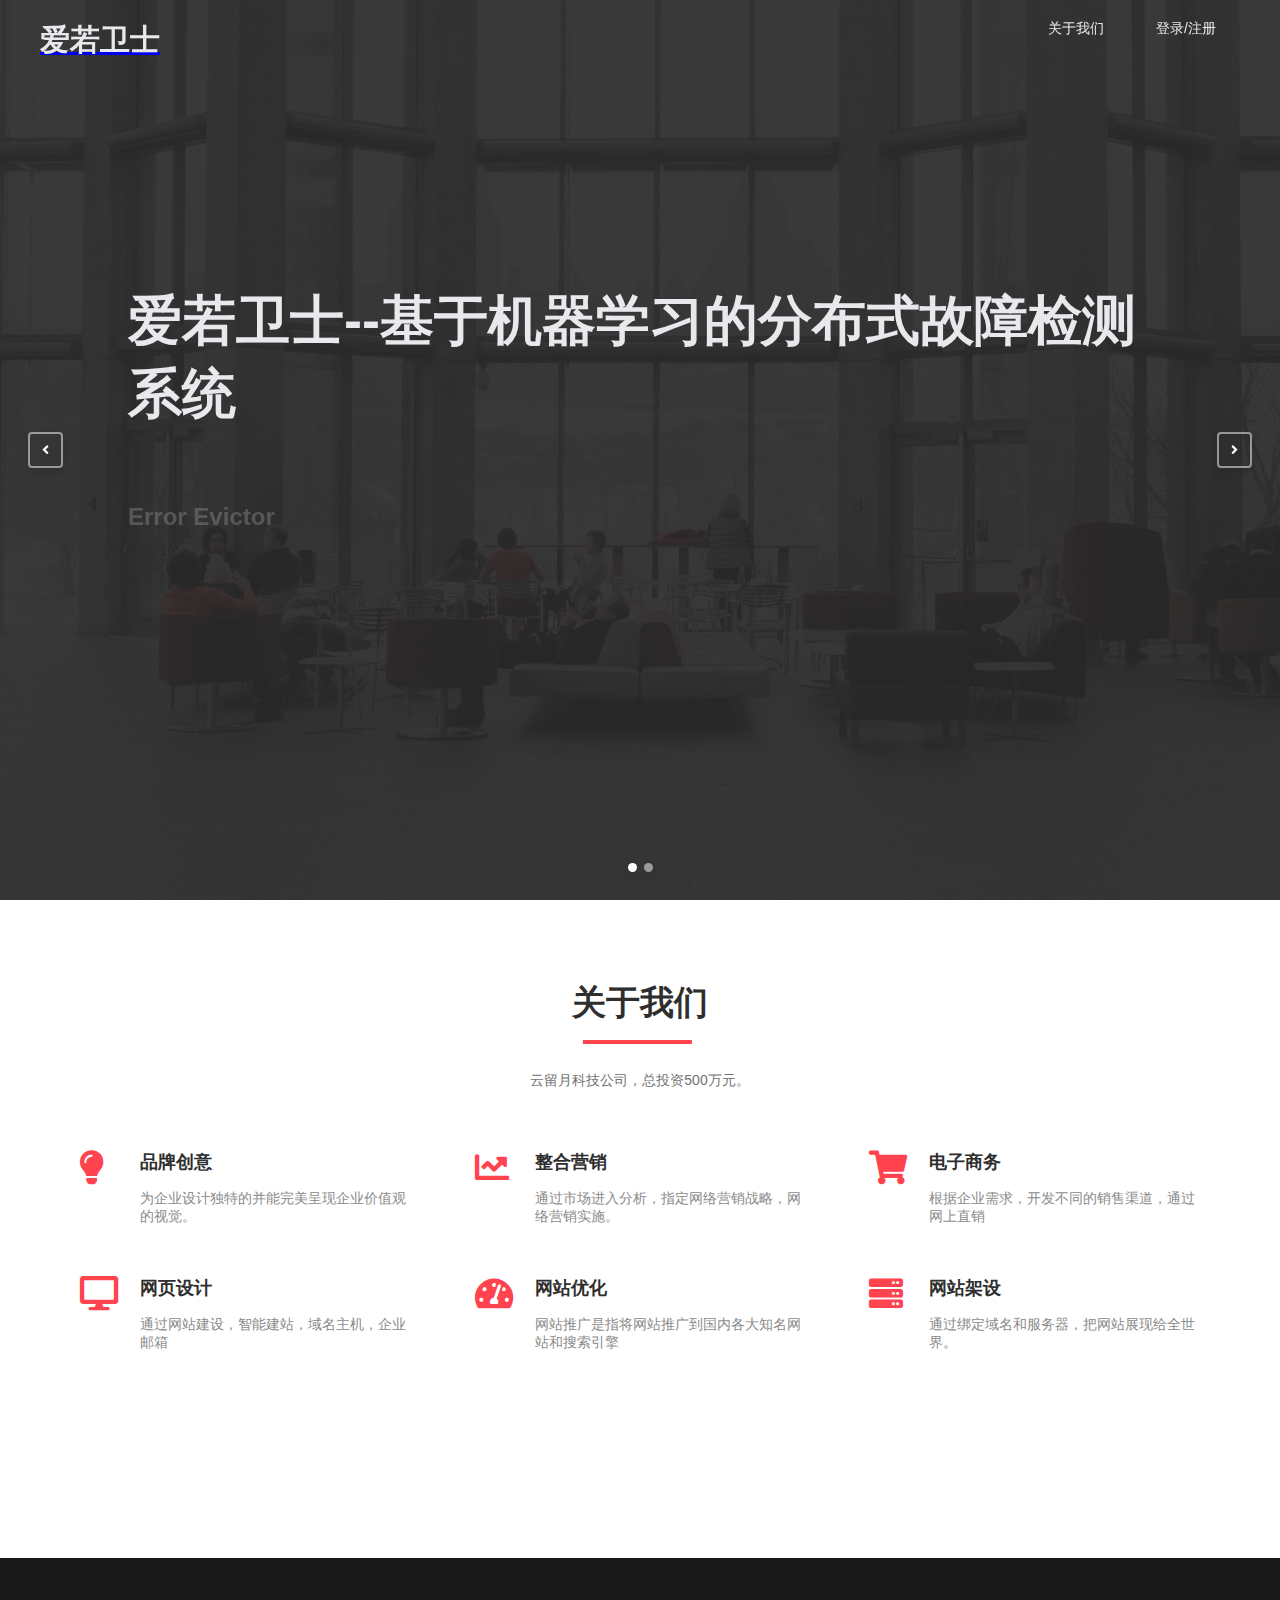
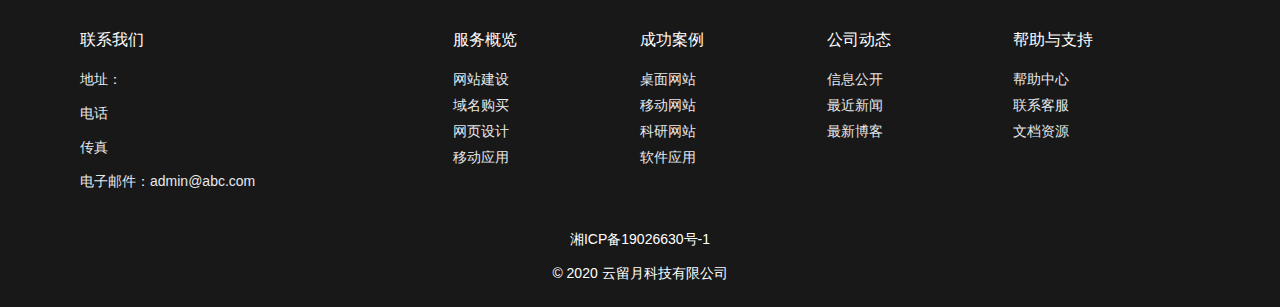
==== index.html @ d8749141 "demo1.0" ====
<!DOCTYPE html>
<html lang="en">
  <head>
    <meta charset="UTF-8" />
    <meta name="viewport" content="width=device-width, initial-scale=1.0" />
    <script src="./static/libs/scrollReveal/scrollreveal.min.js"></script>
    <!-- 引入font-awesome依赖 -->
    <link
      href="https://cdn.bootcss.com/font-awesome/5.13.0/css/all.css"
      rel="stylesheet"
    />
    <link rel="stylesheet" href="./static/libs/glide/glide.core.min.css" />
    <link rel="stylesheet" href="./static/libs/glide/glide.theme.min.css" />
    <link rel="stylesheet" href="./CSS/style.css" />

    <title>爱若卫士</title>
  </head>
  <body>
    <!-- 网页头部 -->
    <header>
      <a href="#home">
        <div class = "logo">
          爱若卫士
        </div>
      </a>
      <nav>
        <a href="#about-us">关于我们</a>
        <a href="login.html">登录/注册</a>
      </nav>
      <div class="burger">
        <div class="burger-line1"></div>
        <div class="burger-line2"></div>
        <div class="burger-line3"></div>
      </div>
    </header>
    <div id="home" class="glide">
      <div class="glide__track" data-glide-el="track">
        <div class="glide__slides">
          <!-- 轮播图一 -->
          <div class="glide__slide">
            <div class="slide-caption left">
              <h1>爱若卫士--基于机器学习的分布式故障检测系统</h1>
              <h3>Error Evictor</h3>
              <button class="explore-btn">开启试用</button>
            </div>
            <div class="backdrop"></div>
            <img src="./static/images/people-in-couch-1024248.jpg" />
          </div>
          <div class="glide__slide">
            <div class="slide-caption left">
              <h1>爱若卫士--基于机器学习的分布式故障检测系统</h1>
              <h3>Error Evictor</h3>
              <button class="explore-btn">开启试用</button>
            </div>
            <div class="backdrop"></div>
            <video
              src="./static/videos/working-man.mp4"
              muted
              autoplay
              loop
            ></video>
          </div>
        </div>
        <div class="glide__arrows" data-glide-el="controls">
          <button class="glide__arrow glide__arrow--left" data-glide-dir="<">
            <i class="fa fa-angle-left"></i>
          </button>
          <button class="glide__arrow glide__arrow--right" data-glide-dir=">">
            <i class="fa fa-angle-right"></i>
          </button>
          <div class="glide__bullets" data-glide-el="controls[nav]">
            <button class="glide__bullet" data-glide-dir="=0"></button>
            <button class="glide__bullet" data-glide-dir="=1"></button>
          </div>
        </div>
      </div>
    </div>
    <div class="content-wrapper">
      <section id="about-us" class="about-us">
        <h2 class="title1">关于我们</h2>
        <div class="intro">
          <p>
            云留月科技公司，总投资500万元。
          </p>
        </div>
        <div class="features">
          <div class="feature">
            <i class="fas fa-lightbulb"></i>
            <h4 class="feature-title">品牌创意</h4>
            <p class="feature-content">
              为企业设计独特的并能完美呈现企业价值观的视觉。
            </p>
          </div>
          <div class="feature">
            <i class="fas fa-chart-line"></i>
            <h4 class="feature-title">整合营销</h4>
            <p class="feature-content">
              通过市场进入分析，指定网络营销战略，网络营销实施。
            </p>
          </div>
          <div class="feature">
            <i class="fas fa-shopping-cart"></i>
            <h4 class="feature-title">电子商务</h4>
            <p class="feature-content">
              根据企业需求，开发不同的销售渠道，通过网上直销
            </p>
          </div>
          <div class="feature">
            <i class="fas fa-desktop"></i>
            <h4 class="feature-title">网页设计</h4>
            <p class="feature-content">
              通过网站建设，智能建站，域名主机，企业邮箱
            </p>
          </div>
          <div class="feature">
            <i class="fas fa-tachometer-alt"></i>
            <h4 class="feature-title">网站优化</h4>
            <p class="feature-content">
              网站推广是指将网站推广到国内各大知名网站和搜索引擎
            </p>
          </div>
          <div class="feature">
            <i class="fas fa-server"></i>
            <h4 class="feature-title">网站架设</h4>
            <p class="feature-content">
              通过绑定域名和服务器，把网站展现给全世界。
            </p>
          </div>
        </div>
      </section>
    </div>
    <footer>
      <div class="footer-menus">
        <div class="contact-us">
          <p class="menu-title">联系我们</p>
          <p>地址：</p>
          <p>电话</p>
          <p>传真</p>
          <p>电子邮件：admin@abc.com</p>
        </div>
        <div class="service-menu footer-menu">
          <p class="menu-title">服务概览</p>
          <ul class="menu-items">
            <li><a href="#">网站建设</a></li>
            <li><a href="#">域名购买</a></li>
            <li><a href="#">网页设计</a></li>
            <li><a href="#">移动应用</a></li>
          </ul>
        </div>
        <div class="service-menu footer-menu">
          <p class="menu-title">成功案例</p>
          <ul class="menu-items">
            <li><a href="#">桌面网站</a></li>
            <li><a href="#">移动网站</a></li>
            <li><a href="#">科研网站</a></li>
            <li><a href="#">软件应用</a></li>
          </ul>
        </div>
        <div class="service-menu footer-menu">
          <p class="menu-title">公司动态</p>
          <ul class="menu-items">
            <li><a href="#">信息公开</a></li>
            <li><a href="#">最近新闻</a></li>
            <li><a href="#">最新博客</a></li>
          </ul>
        </div>
        <div class="service-menu footer-menu">
          <p class="menu-title">帮助与支持</p>
          <ul class="menu-items">
            <li><a href="#">帮助中心</a></li>
            <li><a href="#">联系客服</a></li>
            <li><a href="#">文档资源</a></li>
          </ul>
        </div>
        <p class="icp-info">湘ICP备19026630号-1</p>
        <p class="rights">&copy; 2020 云留月科技有限公司</p>
        <div class="scroll-to-top">
          <a href="#"><i class="fas fa-chevron-up"></i></a>
        </div>
      </div>
    </footer>
    <!-- 引入JS文件 --> 
    <script src="./static/libs/anime/anime.min.js"></script>
    <script src="./static/libs/glide/glide.min.js"></script>
    <script src="./static/libs/isotope/isotope.pkgd.min.js"></script>
    <script src="./static/libs/smooth-scroll/smooth-scroll.polyfills.min.js"></script>
    <script src="./js/index.js"></script>
  </body>
</html>
---- CSS/style.css ----
/* 初始化所有样式 */
* {
  margin: 0;
  padding: 0;
  box-sizing: border-box;
  font-family: Helvetica, "PingFang SC", "Microsoft Yahei", sans-serif;
  font-size: 14px;
}

img {
  width: 100%;
}

:root {
  --primary-color: #ff434f;
  --secondary-color: #e3e3e3;
  --text-color-lightest: #e7e9ec;
  --text-color-darker: #2e2e2e;
  --text-color-dark: #494949;
  --text-color-gray: #8b8b8b;
  --text-color-dark-gray: #727272;
  --text-color-light-gray: #c6c6c6;
  --backdrop-color: rgba(42, 42, 42, 0.7);
}

/* 栅格布局 */
header {
  width: 100vw;
  height: 80px;
  display: grid;
  padding: 0 40px;

  grid-template-columns: 1fr 2fr;
  align-content: center;
  position: relative;
  z-index: 200;
}

.logo {
  font-size: 30px;
  font-weight: 600;
  color: var(--text-color-lightest);
}

header nav {
  justify-self: end;
}

header nav i {
  color: var(--text-color-lightest);
}

header nav a {
  color: var(--text-color-lightest);
  text-decoration: none;
  margin: 0 24px;
}

header.burger {
  display: none;
}

header.sticky {
  position: fixed;
  background-color: white;
  box-shadow: 0 0 18px rgba(0, 0, 0, 0.2);
  animation: dropDown 0.5s ease-in-out forwards;
}

header.sticky .logo,
header.sticky nav a,
header.sticky nav i {
  color: var(--text-color-darker);
}

@keyframes dropDown {
  from {
    transform: translateY(-100px);
  }
  to {
    transform: translateY(0);
  }
}

/* 轮播图 */
.glide {
  position: relative;
  top: -80px;
  z-index: 50;
}

.glide__slide img,
.glide__slide video {
  width: 100vw;
  height: 100vh;
  /* 自动等比例缩放 */
  object-fit: cover;
}

.slide-caption {
  position: absolute;
  z-index: 70;
  color: var(--text-color-lightest);
  text-align: center;
  max-width: 60vw;
}

.glide__slide {
  display: flex;
  align-items: center;
  justify-content: center;
}

.slide-caption h1 {
  font-size: 54px;
  font-weight: 600;
}

.slide-caption h3 {
  font-size: 24px;
  margin: 48px 0px;
}

.slide-caption.left {
  max-width: 80vw;
  text-align: left;
}

.slide-caption > * {
  opacity: 0;
}

.backdrop {
  background: var(--backdrop-color);
  z-index: 60;
  position: absolute;
  width: 100%;
  height: 100%;
  left: 0;
  top: 0;
  opacity: 0.5;
}

.explore-btn {
  padding: 14px 32px;
  background-color: var(--primary-color);
  border: 0;
  border-radius: 4px;
  color: var(--text-color-lightest);
  font-size: 18px;
  cursor: pointer;
  outline: none;
}

/* 内容区域 */
/* 通用样式 */
.content-wrapper {
  /* 一维排版 */
  display: flex;
  align-items: center;
  justify-content: center;
  flex-direction: column;
}

section {
  /* 二维 */
  display: grid;
  /* 每个列的对齐方式 */
  justify-items: center;
  max-width: 1280px;
  padding: 0 80px;
}

.section-bg {
  position: relative;
}

.section-bg::before {
  content: "";
  display: block;
  position: absolute;
  background-color: #f9fbfb;
  width: 100vw;
  height: 100%;
  z-index: -1;
}

.title1 {
  font-size: 34px;
  color: var(--text-color-darker);
}

.title1::after {
  content: "";
  display: block;
  width: 80%;
  height: 4px;
  background-color: var(--primary-color);
  margin-top: 14px;
  transform: translateX(10%);
}

.intro {
  margin: 28px 0 60px 0;
  /* text-indent: 2em; */
  font-size: 18px;
  color: var(--text-color-dark-gray);
}

/* 关于我们 */
.about-us {
  padding-bottom: 32px;
}

.features {
  display: grid;
  /* 重复几次，重复的值  1fr：容器宽度的1/3*/
  grid-template-columns: repeat(3, 1fr);
  grid-template-rows: 126px 126px;
  column-gap: 5vw;
}

.feature {
  display: grid;
  grid-template-areas:
    "icon title"
    "icon content";
  grid-template-columns: 60px 1fr;
  grid-template-rows: 1fr 3fr;
}

.feature i.fas {
  grid-area: icon;
  font-size: 34px;
  color: var(--primary-color);
}

.feature-title {
  grid-area: title;
  font-size: 18px;
  color: var(--text-color-darker);
}

.feature-content {
  grid-area: content;
  color: var(--text-color-gray);
  margin-top: 8px;
}

/* 成功案例 */
.showcases {
  max-width: unset;
  padding: 0px;
  padding-top: 72px;
}

.filter-btns {
  margin-top: 54px;
  margin-bottom: 38px;
}

.filter-btn {
  margin: 0 7px;
  background-color: var(--secondary-color);
  border: 0;
  color: var(--text-color-dark-gray);
  padding: 8px 18px;
  border-radius: 4px;
  cursor: pointer;
  transition: 0.4s;
}

.filter-btn:focus,
.filter-btn:active {
  outline: none;
}

.filter-btn.active,
.filter-btn:hover {
  background-color: var(--primary-color);
  color: white;
}

.showcases .cases {
  width: 100vw;
}

.showcases .case-item {
  width: 25vw;
  height: 20vw;
  overflow: hidden;
}

.case-item img {
  height: 100%;
  object-fit: cover;
}

/* 服务流程 */
.service {
  padding-top: 131px;
}

.services {
  display: grid;
  grid-template-columns: repeat(3, 1fr);
  grid-template-rows: 1fr 1fr;
  column-gap: 38px;
  row-gap: 34px;
}

.service-item {
  display: grid;
  grid-template-areas:
    "icon title"
    "icon content";
  grid-template-columns: 70px 1fr;
  grid-template-rows: 1fr 3fr;
  padding: 24px;
  box-shadow: 0px 0px 18px rgba(0, 0, 0, 0.06);
}

.service-item i.fas {
  grid-area: icon;
  font-size: 42px;
  color: var(--primary-color);
  padding-top: 6px;
}

.service-item .service-title {
  grid-area: title;
  color: var(--text-color-darker);
  font-size: 24px;
}

.service-item .service-content {
  grid-area: content;
  color: var(--text-color-gray);
  line-height: 30px;
  font-size: 16px;
  margin-top: 8px;
}

/* 团队介绍 */
.team-intro {
  margin-top: 48px;
  padding-top: 62px;
  padding-bottom: 52px;
}

.team-members {
  display: grid;
  grid-template-columns: repeat(4, 1fr);
  column-gap: 24px;
  margin-top: 86px;
}

.team-member {
  background-color: white;
  box-shadow: 0px 0px 24px rgba(0, 0, 0, 0.2);
  text-align: center;
  padding-bottom: 28px;
  transition: 0.4s;
  display: grid;
  justify-items: center;
}

.profile-image {
  overflow: hidden;
}

.profile-image img {
  width: 100%;
  height: 264px;
  object-fit: cover;
  object-position: top center;
}

.team-member .name {
  margin-top: 18px;
  font-size: 18px;
  font-weight: 500;
  color: var(--text-color-dark);
}

.team-member .position {
  color: var(--text-color-dark-gray);
  margin-top: 20px;
  margin-bottom: 18px;
}

.social-links {
  width: 100%;
  max-width: 200px;
  display: flex;
  justify-content: space-between;
  padding: 0 42px;
}

.social-links li {
  list-style: none;
}

.social-links li a {
  color: var(--text-color-dark);
  text-decoration: none;
}

.team-member:hover {
  transform: translateY(-20px) scale(1.05);
  box-shadow: 0px 0px 36px rgba(0, 0, 0, 0.1);
}

/* 数据部分 */
.data-section {
  max-width: unset;
  width: 100vw;
  height: 255px;
  background-image: url(./images/adult-business-computer-contemporary-380769.jpg);
  background-size: cover;
  background-position: center;
  display: grid;
  grid-template-columns: repeat(4, minmax(auto, 220px));
  justify-content: center;
  align-items: center;
  /* 子元素绝对定位时需要有相对的父级元素 */
  position: relative;
  z-index: 20;
}

.data-section::before {
  content: "";
  display: block;
  position: absolute;
  background-color: var(--backdrop-color);
  width: 100%;
  height: 100%;
  z-index: 1;
}

.data-piece {
  width: 250px;
  display: grid;
  grid-template-rows: repeat(3, 1fr);
  justify-items: center;
  color: white;
  position: relative;
  z-index: 40;
}

.data-piece i.fas {
  font-size: 44px;
}

.data-piece .num {
  margin-top: 7px;
  font-size: 41px;
  font-weight: 600;
}

.data-piece .data-desc {
  font-size: 18px;
  font-weight: 500;
}

/* 公司动态 */
.company-activities {
  margin-top: 80px;
}

.activities {
  display: grid;
  grid-template-columns: repeat(3, 1fr);
  column-gap: 24px;
}

.activity {
  box-shadow: 0px 0px 24px rgba(0, 0, 0, 0.1);
  padding: 24px;
  transition: 0.4s;
}

.act-image-wrapper {
  height: 255px;
  overflow: hidden;
  margin: -24px;
  margin-bottom: 0;
}

.act-image-wrapper img {
  min-height: 300px;
  object-fit: cover;
}

.activity .meta {
  margin-top: 20px;
  margin-bottom: 12px;
  color: var(--text-color-light-gray);
  font-size: 12px;
  display: flex;
}

.activity .meta > p:last-child {
  margin-left: 36px;
}

.act-title {
  color: var(--text-color-dark);
  font-size: 18px;
  margin-bottom: 16px;
}

.activity article {
  color: var(--text-color-gray);
  letter-spacing: 0.54px;
  line-height: 24px;
}

.read-more-btn {
  border: 0;
  color: white;
  background-color: var(--primary-color);
  padding: 6px 14px;
  margin-top: 24px;
  border-radius: 4px;
}

.activity:hover {
  transform: translateY(-20px) scale(1.05);
  box-shadow: 0px 0px 36px rgba(0, 0, 0, 0.1);
}

/* 底部信息 */
footer {
  margin-top: 124px;
  background-color: #181818;
  display: grid;
  justify-items: center;
  padding-top: 72px;
  padding-bottom: 24px;
}

.footer-menus {
  width: 100%;
  max-width: 1280px;
  display: grid;
  grid-template-columns: 2fr repeat(4, 1fr);
  padding: 0 80px;
  position: relative;
}

.menu-title {
  font-size: 16px;
  color: white;
  font-weight: 500;
  margin-bottom: 20px;
}

.contact-us {
  justify-self: start;
  color: var(--text-color-lightest);
}

.contact-us p:not(:first-child) {
  padding-bottom: 16px;
}

.menu-items li {
  list-style: none;
  padding-bottom: 8px;
}

.menu-items li a {
  text-decoration: none;
  font-weight: 300;
  color: var(--text-color-lightest);
}

.icp-info {
  margin-top: 24px;
  margin-bottom: 16px;
}

.icp-info,
.rights {
  grid-column: 1 / -1;
  justify-self: center;
  color: white;
}

.scroll-to-top {
  display: none;
  position: relative;
  z-index: 300;
}
.scroll-to-top a {
  width: 32px;
  height: 32px;
  border-radius: 4px;
  display: flex;
  align-items: center;
  justify-content: center;
  background-color: var(--primary-color);
  color: white;
  text-decoration: none;
  position: fixed;
  bottom: 60px;
  right: 30px;
}

@media (max-width: 1100px) {
  header nav {
    display: none;
  }

  header .burger {
    display: block;
    position: relative;
    width: 20px;
    height: 6px;
    justify-self: end;
    cursor: pointer;
  }

  .burger-line1,
  .burger-line2,
  .burger-line3 {
    width: 20px;
    height: 2px;
    background-color: var(--text-color-lightest);
  }

  .burger-line1 {
    position: absolute;
    top: -6px;
  }

  .burger-line3 {
    position: absolute;
    top: 6px;
  }

  header.open nav {
    display: grid;
    position: absolute;
    left: 0;
    top: 0;
    width: 100vw;
    height: 100vh;
    background-color: white;
    grid-auto-rows: max-content;
    justify-items: end;

    padding: 0 40px;
    opacity: 0;
    animation: slideDown 0.6s ease-out forwards;
  }

  header.open nav > * {
    font-size: 18px;
    margin: 4px 0;
    opacity: 0;
    color: var(--text-color-darker);
    animation: showMenu 0.5s linear forwards 0.4s;
  }

  header.opem nav > i.fas {
    margin-top: 10px;
  }

  header.open .burger-line1,
  header.open .burger-line2,
  header.open .burger-line3,
  header.sticky .burger-line1,
  header.sticky .burger-line2,
  header.sticky .burger-line3 {
    background-color: var(--text-color-darker);
    transform: 0.4s ease;
  }

  header.open .burger-line1 {
    transform: rotate(45deg) translate(3px, 5px);
  }

  header.open .burger-line2 {
    transform: translateX(5px);
    opacity: 0;
  }

  header.open .burger-line3 {
    transform: rotate(-45deg) translate(3px, -5px);
  }

  header.open .logo {
    z-index: 40;
    color: var(--text-color-darker);
  }

  @keyframes slideDown {
    from {
      height: 0;
      opacity: 0;
    }
    to {
      height: 100vh;
      padding-top: 80px;
      opacity: 1;
    }
  }

  @keyframes showMenu {
    from {
      opacity: 0;
      transform: translateY(-1vh);
    }
    to {
      opacity: 1;
      transform: translateY(0);
    }
  }

  .service-item .service-title {
    font-size: 20px;
  }

  .service-item .service-content{
    font-size: 14px;
    line-height: 24px;
  }

  .team-members {
    grid-template-columns: repeat(2, 1fr);
    row-gap: 36px;
    column-gap: 6vw;
  }

  .activities{
    grid-template-columns: repeat(2, 1fr);
    row-gap: 36px;
  }

}

@media(max-width: 992px){
  .slide-caption h1 {
    font-size: 48px;
  }

  .slide-caption h3 {
    font-size: 18px;
  }

  .features, .services{
    grid-template-columns: repeat(2,1fr);
    grid-template-rows: unset;
  }

  .data-section {
    grid-template-columns: repeat(2,minmax(200px,auto));
    padding: 24px 0;
    height: auto;
    row-gap: 24px;
    background-size: 200%;
  }

  .showcases .case-item{
    width: calc(100vw/3);
  }
}

@media(max-width: 768px){
  section, .footer-menus{
    padding: 0 40px;
  }

  .footer-menus {
    grid-template-columns: 2fr repeat(2, 1fr);
    row-gap: 24px;

  }

  .contact-us {
    grid-row: 1 / 3;
  }

  .footer-menus {
    text-align: right;
  }

  .activities {
    grid-template-columns: 1fr;

    row-gap: 36px;
  }

  .data-section{
    grid-template-columns: 1fr;
    background-size: 300%;
  }

  .team-members {
    grid-template-columns: minmax(200, 400);
  }

  .features, .services{
    grid-template-columns: 1fr;
  }

  .showcases .case-item {
    width: calc(100vw /2);
    height: 30vw;
  }
}

@media(max-width: 576px){
  .slide-caption h1 {
    font-size: 28px;
  }

  .slide-caption h3 {
    font-size: 14px;
  }

  .explore-btn{
    font-size: 14px;
    padding: 8px 18px;
  }

  .showcases .case-item{
    width: 100vw;
    height: 60vw;
  }

  .footer-menus {
    grid-template-columns: 1fr;
  }

  .footer-menus{
    justify-self: start;
    text-align: left;
  }
}
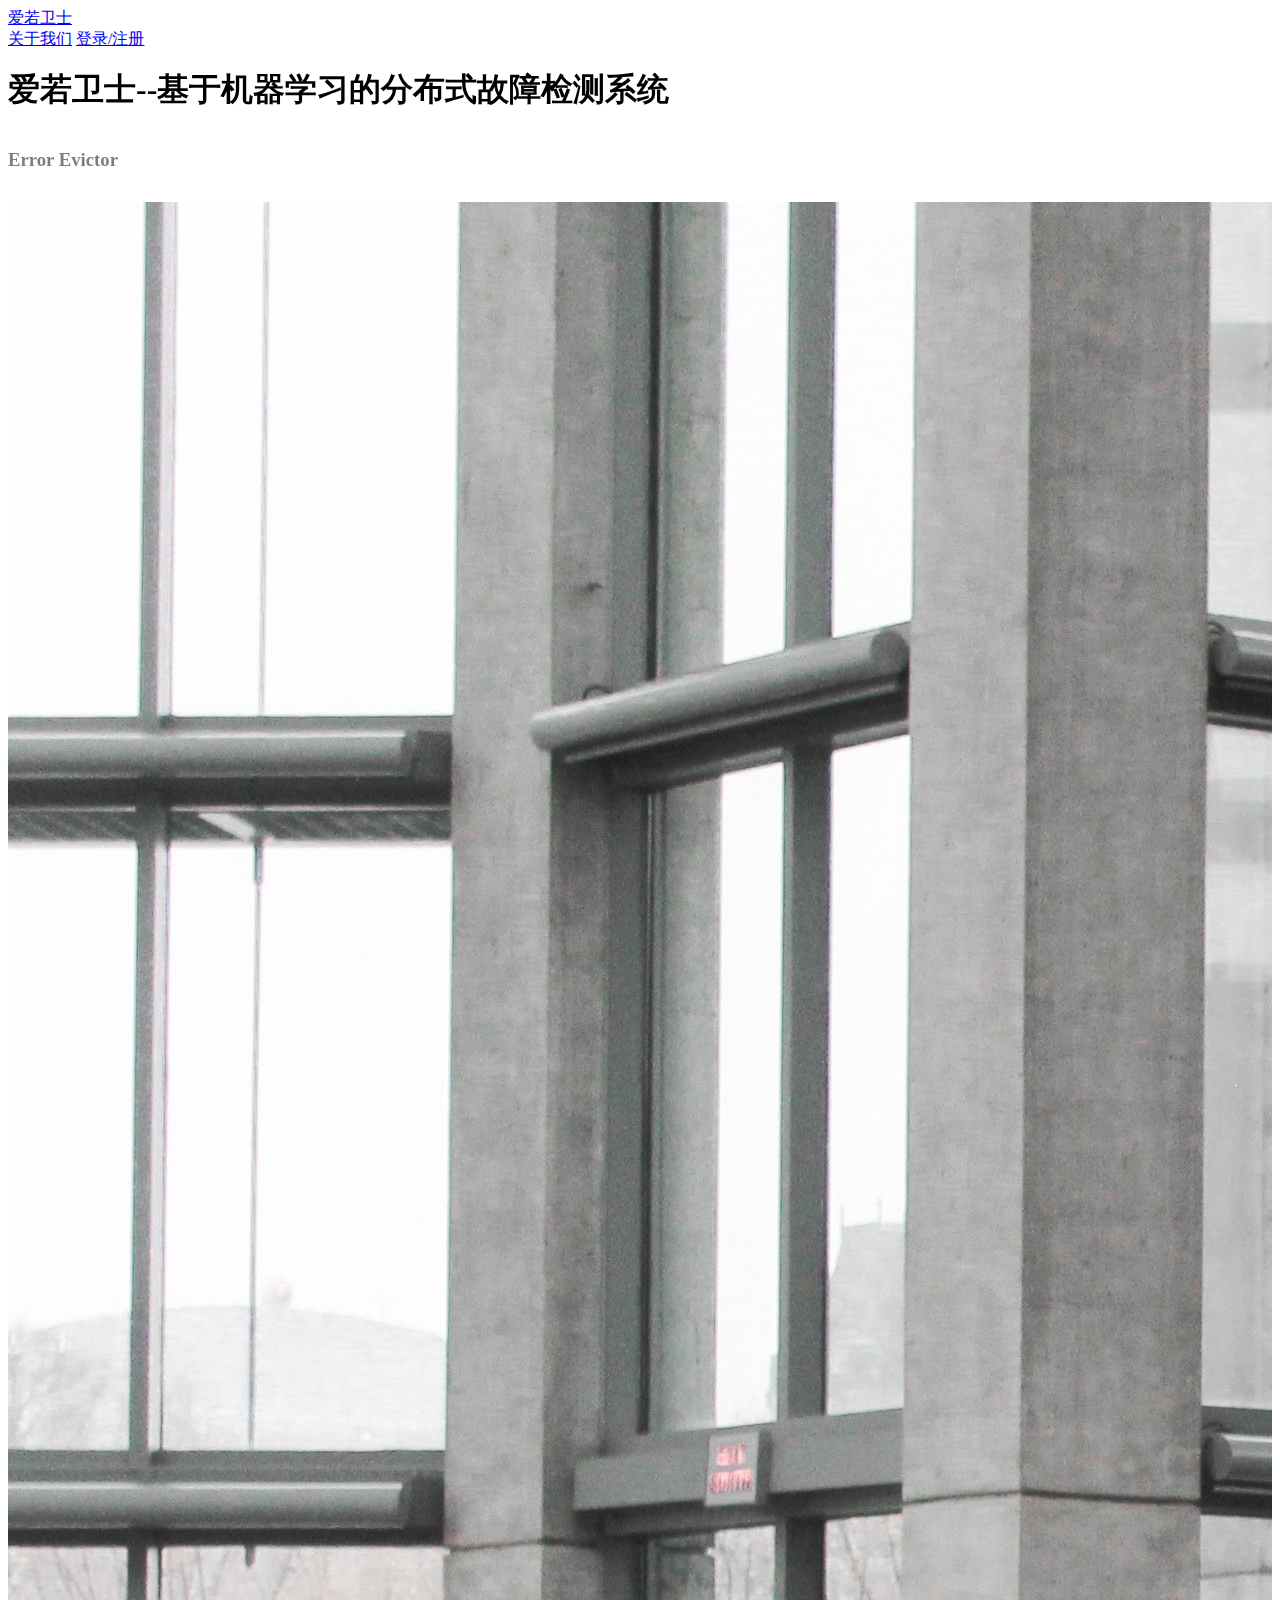
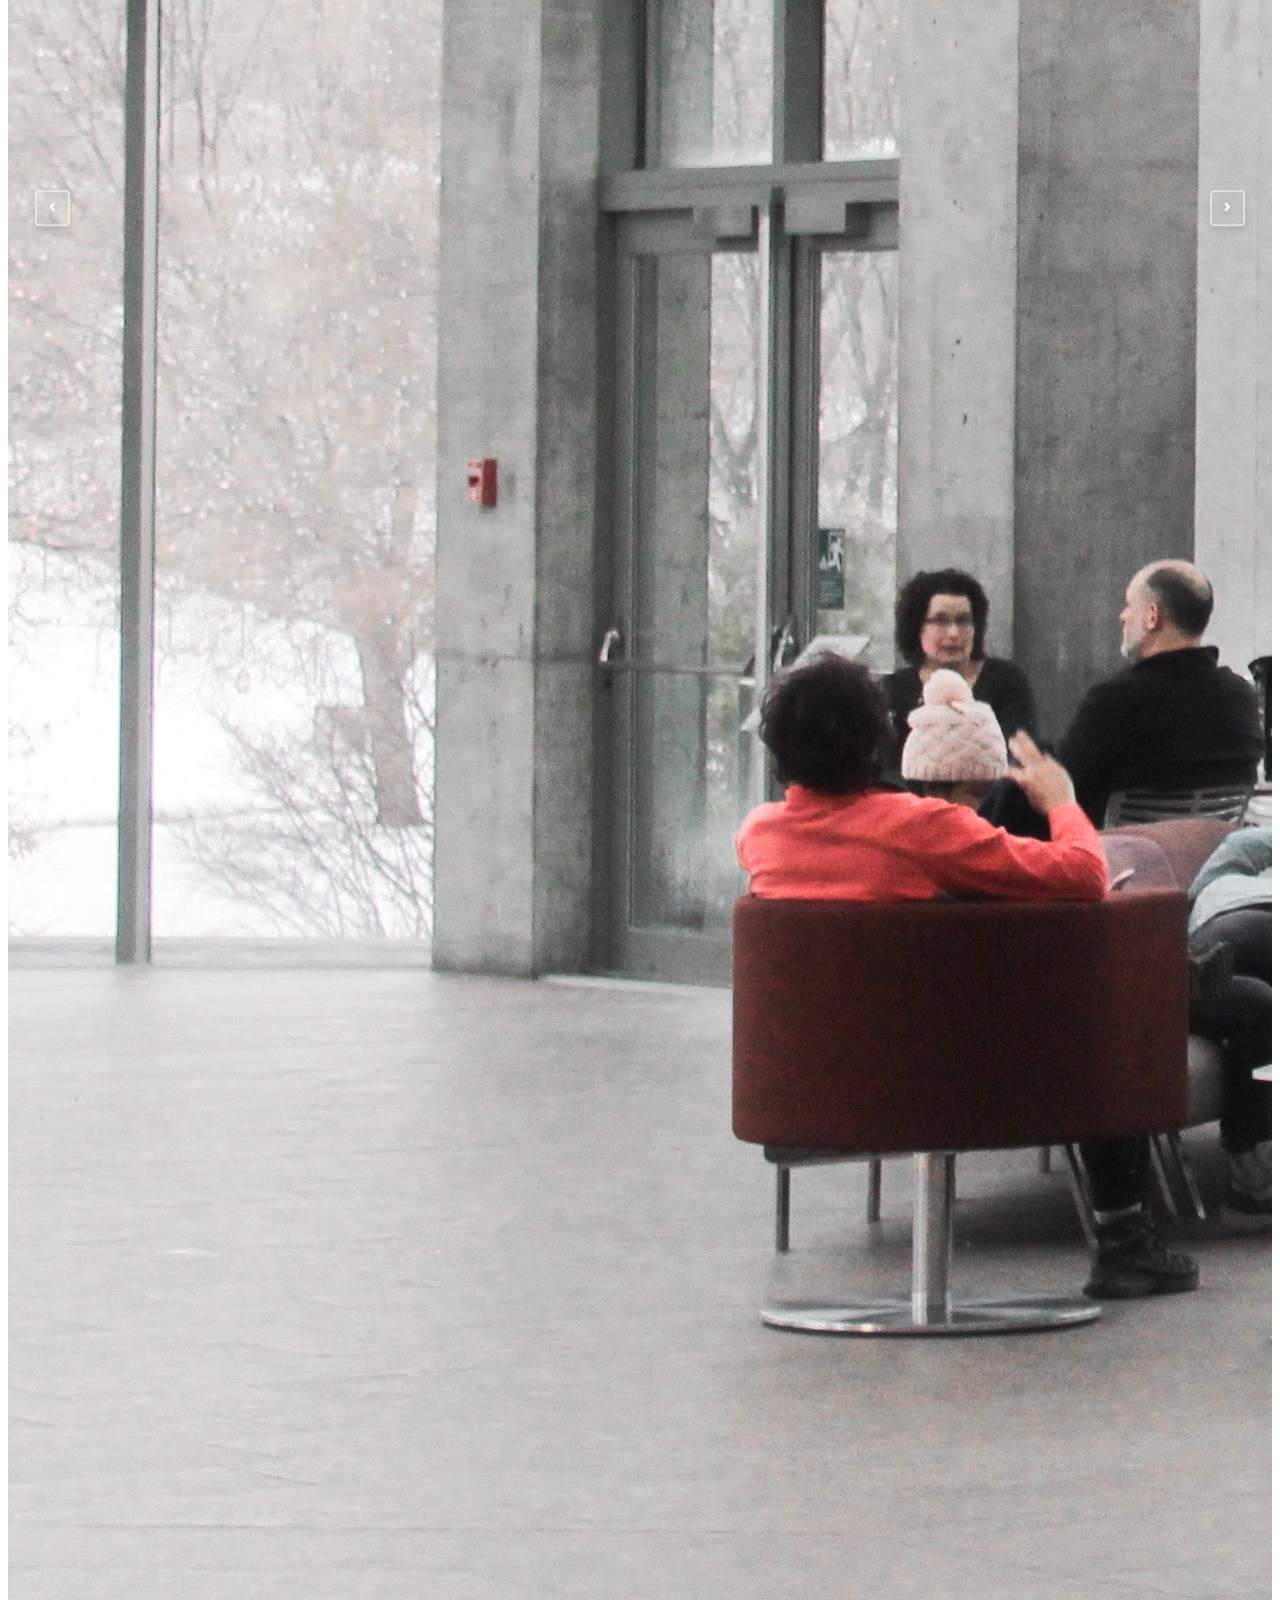
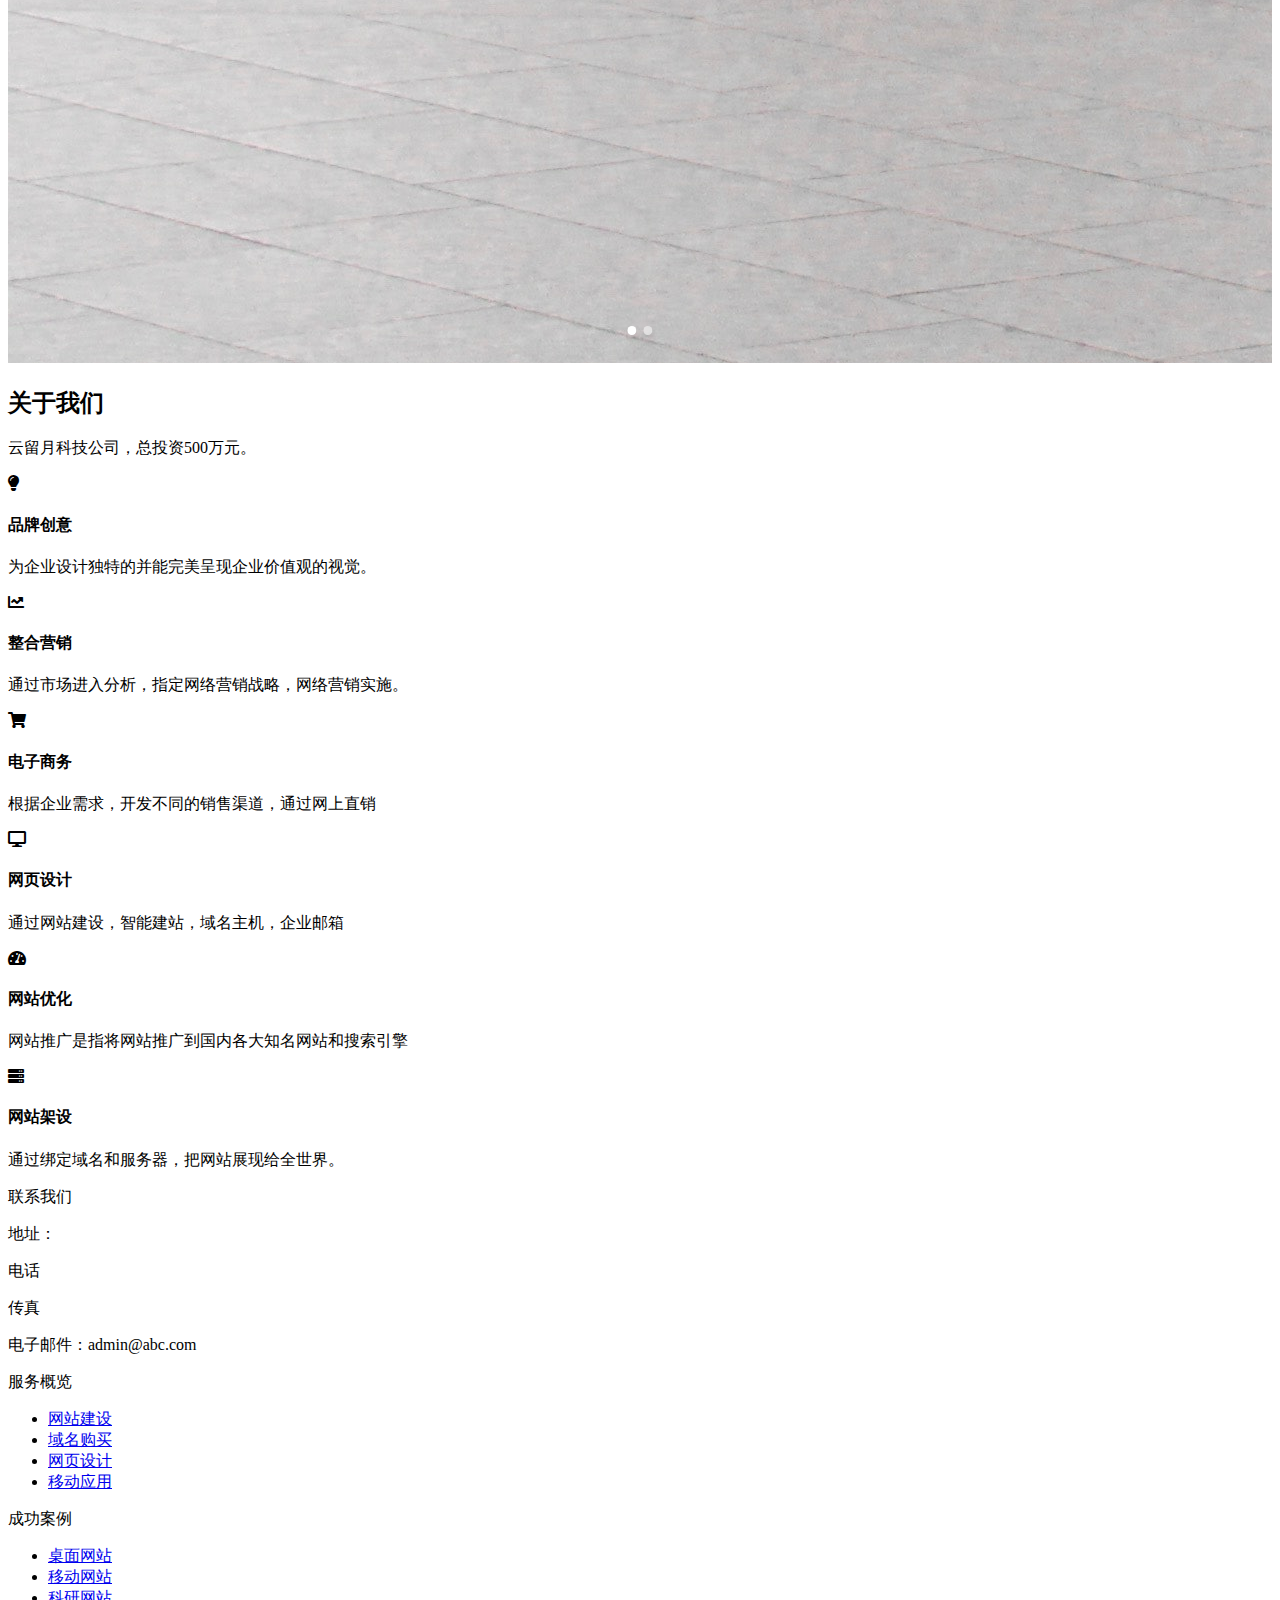
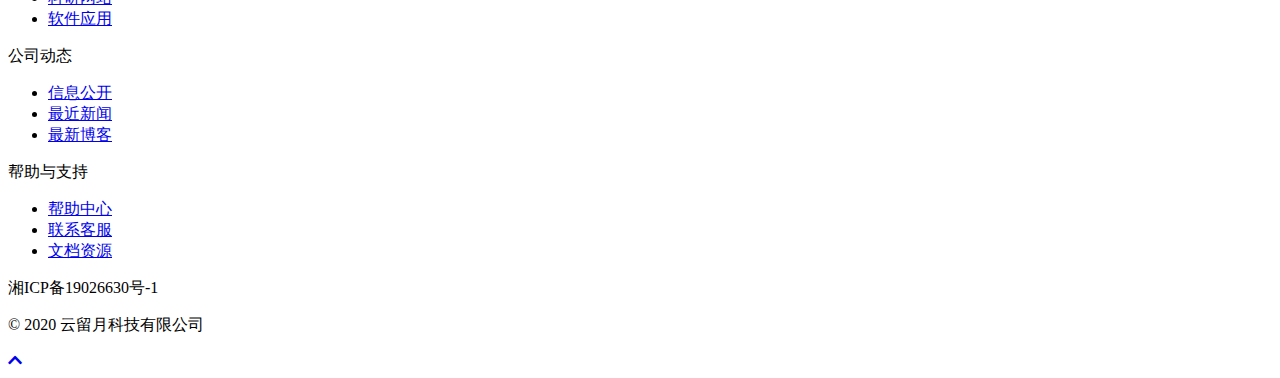
==== commit 7991f5e6: "更新颜色" ====
--- a/index.html
+++ b/index.html
@@ -1,189 +1,192 @@
 <!DOCTYPE html>
 <html lang="en">
-  <head>
-    <meta charset="UTF-8" />
-    <meta name="viewport" content="width=device-width, initial-scale=1.0" />
-    <script src="./static/libs/scrollReveal/scrollreveal.min.js"></script>
-    <!-- 引入font-awesome依赖 -->
-    <link
-      href="https://cdn.bootcss.com/font-awesome/5.13.0/css/all.css"
-      rel="stylesheet"
-    />
-    <link rel="stylesheet" href="./static/libs/glide/glide.core.min.css" />
-    <link rel="stylesheet" href="./static/libs/glide/glide.theme.min.css" />
-    <link rel="stylesheet" href="./CSS/style.css" />
 
-    <title>爱若卫士</title>
-  </head>
-  <body>
-    <!-- 网页头部 -->
-    <header>
-      <a href="#home">
-        <div class = "logo">
-          爱若卫士
+<head>
+  <meta charset="UTF-8" />
+  <meta name="viewport" content="width=device-width, initial-scale=1.0" />
+  <script src="./static/libs/scrollReveal/scrollreveal.min.js"></script>
+  <!-- 引入font-awesome依赖 -->
+  <link href="https://cdn.bootcss.com/font-awesome/5.13.0/css/all.css" rel="stylesheet" />
+  <link rel="stylesheet" href="./static/libs/glide/glide.core.min.css" />
+  <link rel="stylesheet" href="./static/libs/glide/glide.theme.min.css" />
+  <link rel="stylesheet" href="./css/style.css" />
+
+  <title>爱若卫士</title>
+</head>
+
+<body>
+  <!-- 网页头部 -->
+  <header>
+    <a href="#home">
+      <div class="logo">
+        爱若卫士
+      </div>
+    </a>
+    <nav>
+      <a href="#about-us">关于我们</a>
+      <a href="login.html">登录/注册</a>
+    </nav>
+    <div class="burger">
+      <div class="burger-line1"></div>
+      <div class="burger-line2"></div>
+      <div class="burger-line3"></div>
+    </div>
+  </header>
+  <div id="home" class="glide">
+    <div class="glide__track" data-glide-el="track">
+      <div class="glide__slides">
+        <!-- 轮播图一 -->
+        <div class="glide__slide">
+          <div class="slide-caption left">
+            <h1>爱若卫士--基于机器学习的分布式故障检测系统</h1>
+            <h3>Error Evictor</h3>
+            <a href="function.html">
+              <button class="explore-btn">
+                开启试用
+              </button>
+            </a>
+          </div>
+          <div class="backdrop"></div>
+          <img src="./static/images/people-in-couch-1024248.jpg" />
         </div>
-      </a>
-      <nav>
-        <a href="#about-us">关于我们</a>
-        <a href="login.html">登录/注册</a>
-      </nav>
-      <div class="burger">
-        <div class="burger-line1"></div>
-        <div class="burger-line2"></div>
-        <div class="burger-line3"></div>
+        <div class="glide__slide">
+          <div class="slide-caption left">
+            <h1>爱若卫士--基于机器学习的分布式故障检测系统</h1>
+            <h3>Error Evictor</h3>
+            <a href="function.html">
+              <button class="explore-btn">
+                开启试用
+              </button>
+            </a>
+          </div>
+          <div class="backdrop"></div>
+          <video src="./static/videos/working-man.mp4" muted autoplay loop></video>
+        </div>
       </div>
-    </header>
-    <div id="home" class="glide">
-      <div class="glide__track" data-glide-el="track">
-        <div class="glide__slides">
-          <!-- 轮播图一 -->
-          <div class="glide__slide">
-            <div class="slide-caption left">
-              <h1>爱若卫士--基于机器学习的分布式故障检测系统</h1>
-              <h3>Error Evictor</h3>
-              <button class="explore-btn">开启试用</button>
-            </div>
-            <div class="backdrop"></div>
-            <img src="./static/images/people-in-couch-1024248.jpg" />
-          </div>
-          <div class="glide__slide">
-            <div class="slide-caption left">
-              <h1>爱若卫士--基于机器学习的分布式故障检测系统</h1>
-              <h3>Error Evictor</h3>
-              <button class="explore-btn">开启试用</button>
-            </div>
-            <div class="backdrop"></div>
-            <video
-              src="./static/videos/working-man.mp4"
-              muted
-              autoplay
-              loop
-            ></video>
-          </div>
-        </div>
-        <div class="glide__arrows" data-glide-el="controls">
-          <button class="glide__arrow glide__arrow--left" data-glide-dir="<">
-            <i class="fa fa-angle-left"></i>
-          </button>
-          <button class="glide__arrow glide__arrow--right" data-glide-dir=">">
-            <i class="fa fa-angle-right"></i>
-          </button>
-          <div class="glide__bullets" data-glide-el="controls[nav]">
-            <button class="glide__bullet" data-glide-dir="=0"></button>
-            <button class="glide__bullet" data-glide-dir="=1"></button>
-          </div>
+      <div class="glide__arrows" data-glide-el="controls">
+        <button class="glide__arrow glide__arrow--left" data-glide-dir="<">
+          <i class="fa fa-angle-left"></i>
+        </button>
+        <button class="glide__arrow glide__arrow--right" data-glide-dir=">">
+          <i class="fa fa-angle-right"></i>
+        </button>
+        <div class="glide__bullets" data-glide-el="controls[nav]">
+          <button class="glide__bullet" data-glide-dir="=0"></button>
+          <button class="glide__bullet" data-glide-dir="=1"></button>
         </div>
       </div>
     </div>
-    <div class="content-wrapper">
-      <section id="about-us" class="about-us">
-        <h2 class="title1">关于我们</h2>
-        <div class="intro">
-          <p>
-            云留月科技公司，总投资500万元。
+  </div>
+  <div class="content-wrapper">
+    <section id="about-us" class="about-us">
+      <h2 class="title1">关于我们</h2>
+      <div class="intro">
+        <p>
+          云留月科技公司，总投资500万元。
+        </p>
+      </div>
+      <div class="features">
+        <div class="feature">
+          <i class="fas fa-lightbulb"></i>
+          <h4 class="feature-title">品牌创意</h4>
+          <p class="feature-content">
+            为企业设计独特的并能完美呈现企业价值观的视觉。
           </p>
         </div>
-        <div class="features">
-          <div class="feature">
-            <i class="fas fa-lightbulb"></i>
-            <h4 class="feature-title">品牌创意</h4>
-            <p class="feature-content">
-              为企业设计独特的并能完美呈现企业价值观的视觉。
-            </p>
-          </div>
-          <div class="feature">
-            <i class="fas fa-chart-line"></i>
-            <h4 class="feature-title">整合营销</h4>
-            <p class="feature-content">
-              通过市场进入分析，指定网络营销战略，网络营销实施。
-            </p>
-          </div>
-          <div class="feature">
-            <i class="fas fa-shopping-cart"></i>
-            <h4 class="feature-title">电子商务</h4>
-            <p class="feature-content">
-              根据企业需求，开发不同的销售渠道，通过网上直销
-            </p>
-          </div>
-          <div class="feature">
-            <i class="fas fa-desktop"></i>
-            <h4 class="feature-title">网页设计</h4>
-            <p class="feature-content">
-              通过网站建设，智能建站，域名主机，企业邮箱
-            </p>
-          </div>
-          <div class="feature">
-            <i class="fas fa-tachometer-alt"></i>
-            <h4 class="feature-title">网站优化</h4>
-            <p class="feature-content">
-              网站推广是指将网站推广到国内各大知名网站和搜索引擎
-            </p>
-          </div>
-          <div class="feature">
-            <i class="fas fa-server"></i>
-            <h4 class="feature-title">网站架设</h4>
-            <p class="feature-content">
-              通过绑定域名和服务器，把网站展现给全世界。
-            </p>
-          </div>
+        <div class="feature">
+          <i class="fas fa-chart-line"></i>
+          <h4 class="feature-title">整合营销</h4>
+          <p class="feature-content">
+            通过市场进入分析，指定网络营销战略，网络营销实施。
+          </p>
         </div>
-      </section>
-    </div>
-    <footer>
-      <div class="footer-menus">
-        <div class="contact-us">
-          <p class="menu-title">联系我们</p>
-          <p>地址：</p>
-          <p>电话</p>
-          <p>传真</p>
-          <p>电子邮件：admin@abc.com</p>
+        <div class="feature">
+          <i class="fas fa-shopping-cart"></i>
+          <h4 class="feature-title">电子商务</h4>
+          <p class="feature-content">
+            根据企业需求，开发不同的销售渠道，通过网上直销
+          </p>
         </div>
-        <div class="service-menu footer-menu">
-          <p class="menu-title">服务概览</p>
-          <ul class="menu-items">
-            <li><a href="#">网站建设</a></li>
-            <li><a href="#">域名购买</a></li>
-            <li><a href="#">网页设计</a></li>
-            <li><a href="#">移动应用</a></li>
-          </ul>
+        <div class="feature">
+          <i class="fas fa-desktop"></i>
+          <h4 class="feature-title">网页设计</h4>
+          <p class="feature-content">
+            通过网站建设，智能建站，域名主机，企业邮箱
+          </p>
         </div>
-        <div class="service-menu footer-menu">
-          <p class="menu-title">成功案例</p>
-          <ul class="menu-items">
-            <li><a href="#">桌面网站</a></li>
-            <li><a href="#">移动网站</a></li>
-            <li><a href="#">科研网站</a></li>
-            <li><a href="#">软件应用</a></li>
-          </ul>
+        <div class="feature">
+          <i class="fas fa-tachometer-alt"></i>
+          <h4 class="feature-title">网站优化</h4>
+          <p class="feature-content">
+            网站推广是指将网站推广到国内各大知名网站和搜索引擎
+          </p>
         </div>
-        <div class="service-menu footer-menu">
-          <p class="menu-title">公司动态</p>
-          <ul class="menu-items">
-            <li><a href="#">信息公开</a></li>
-            <li><a href="#">最近新闻</a></li>
-            <li><a href="#">最新博客</a></li>
-          </ul>
-        </div>
-        <div class="service-menu footer-menu">
-          <p class="menu-title">帮助与支持</p>
-          <ul class="menu-items">
-            <li><a href="#">帮助中心</a></li>
-            <li><a href="#">联系客服</a></li>
-            <li><a href="#">文档资源</a></li>
-          </ul>
-        </div>
-        <p class="icp-info">湘ICP备19026630号-1</p>
-        <p class="rights">&copy; 2020 云留月科技有限公司</p>
-        <div class="scroll-to-top">
-          <a href="#"><i class="fas fa-chevron-up"></i></a>
+        <div class="feature">
+          <i class="fas fa-server"></i>
+          <h4 class="feature-title">网站架设</h4>
+          <p class="feature-content">
+            通过绑定域名和服务器，把网站展现给全世界。
+          </p>
         </div>
       </div>
-    </footer>
-    <!-- 引入JS文件 --> 
-    <script src="./static/libs/anime/anime.min.js"></script>
-    <script src="./static/libs/glide/glide.min.js"></script>
-    <script src="./static/libs/isotope/isotope.pkgd.min.js"></script>
-    <script src="./static/libs/smooth-scroll/smooth-scroll.polyfills.min.js"></script>
-    <script src="./js/index.js"></script>
-  </body>
-</html>
+    </section>
+  </div>
+  <footer>
+    <div class="footer-menus">
+      <div class="contact-us">
+        <p class="menu-title">联系我们</p>
+        <p>地址：</p>
+        <p>电话</p>
+        <p>传真</p>
+        <p>电子邮件：admin@abc.com</p>
+      </div>
+      <div class="service-menu footer-menu">
+        <p class="menu-title">服务概览</p>
+        <ul class="menu-items">
+          <li><a href="#">网站建设</a></li>
+          <li><a href="#">域名购买</a></li>
+          <li><a href="#">网页设计</a></li>
+          <li><a href="#">移动应用</a></li>
+        </ul>
+      </div>
+      <div class="service-menu footer-menu">
+        <p class="menu-title">成功案例</p>
+        <ul class="menu-items">
+          <li><a href="#">桌面网站</a></li>
+          <li><a href="#">移动网站</a></li>
+          <li><a href="#">科研网站</a></li>
+          <li><a href="#">软件应用</a></li>
+        </ul>
+      </div>
+      <div class="service-menu footer-menu">
+        <p class="menu-title">公司动态</p>
+        <ul class="menu-items">
+          <li><a href="#">信息公开</a></li>
+          <li><a href="#">最近新闻</a></li>
+          <li><a href="#">最新博客</a></li>
+        </ul>
+      </div>
+      <div class="service-menu footer-menu">
+        <p class="menu-title">帮助与支持</p>
+        <ul class="menu-items">
+          <li><a href="#">帮助中心</a></li>
+          <li><a href="#">联系客服</a></li>
+          <li><a href="#">文档资源</a></li>
+        </ul>
+      </div>
+      <p class="icp-info">湘ICP备19026630号-1</p>
+      <p class="rights">&copy; 2020 云留月科技有限公司</p>
+      <div class="scroll-to-top">
+        <a href="#"><i class="fas fa-chevron-up"></i></a>
+      </div>
+    </div>
+  </footer>
+  <!-- 引入JS文件 -->
+  <script src="./static/libs/anime/anime.min.js"></script>
+  <script src="./static/libs/glide/glide.min.js"></script>
+  <script src="./static/libs/isotope/isotope.pkgd.min.js"></script>
+  <script src="./static/libs/smooth-scroll/smooth-scroll.polyfills.min.js"></script>
+  <script src="./js/index.js"></script>
+</body>
+
+</html>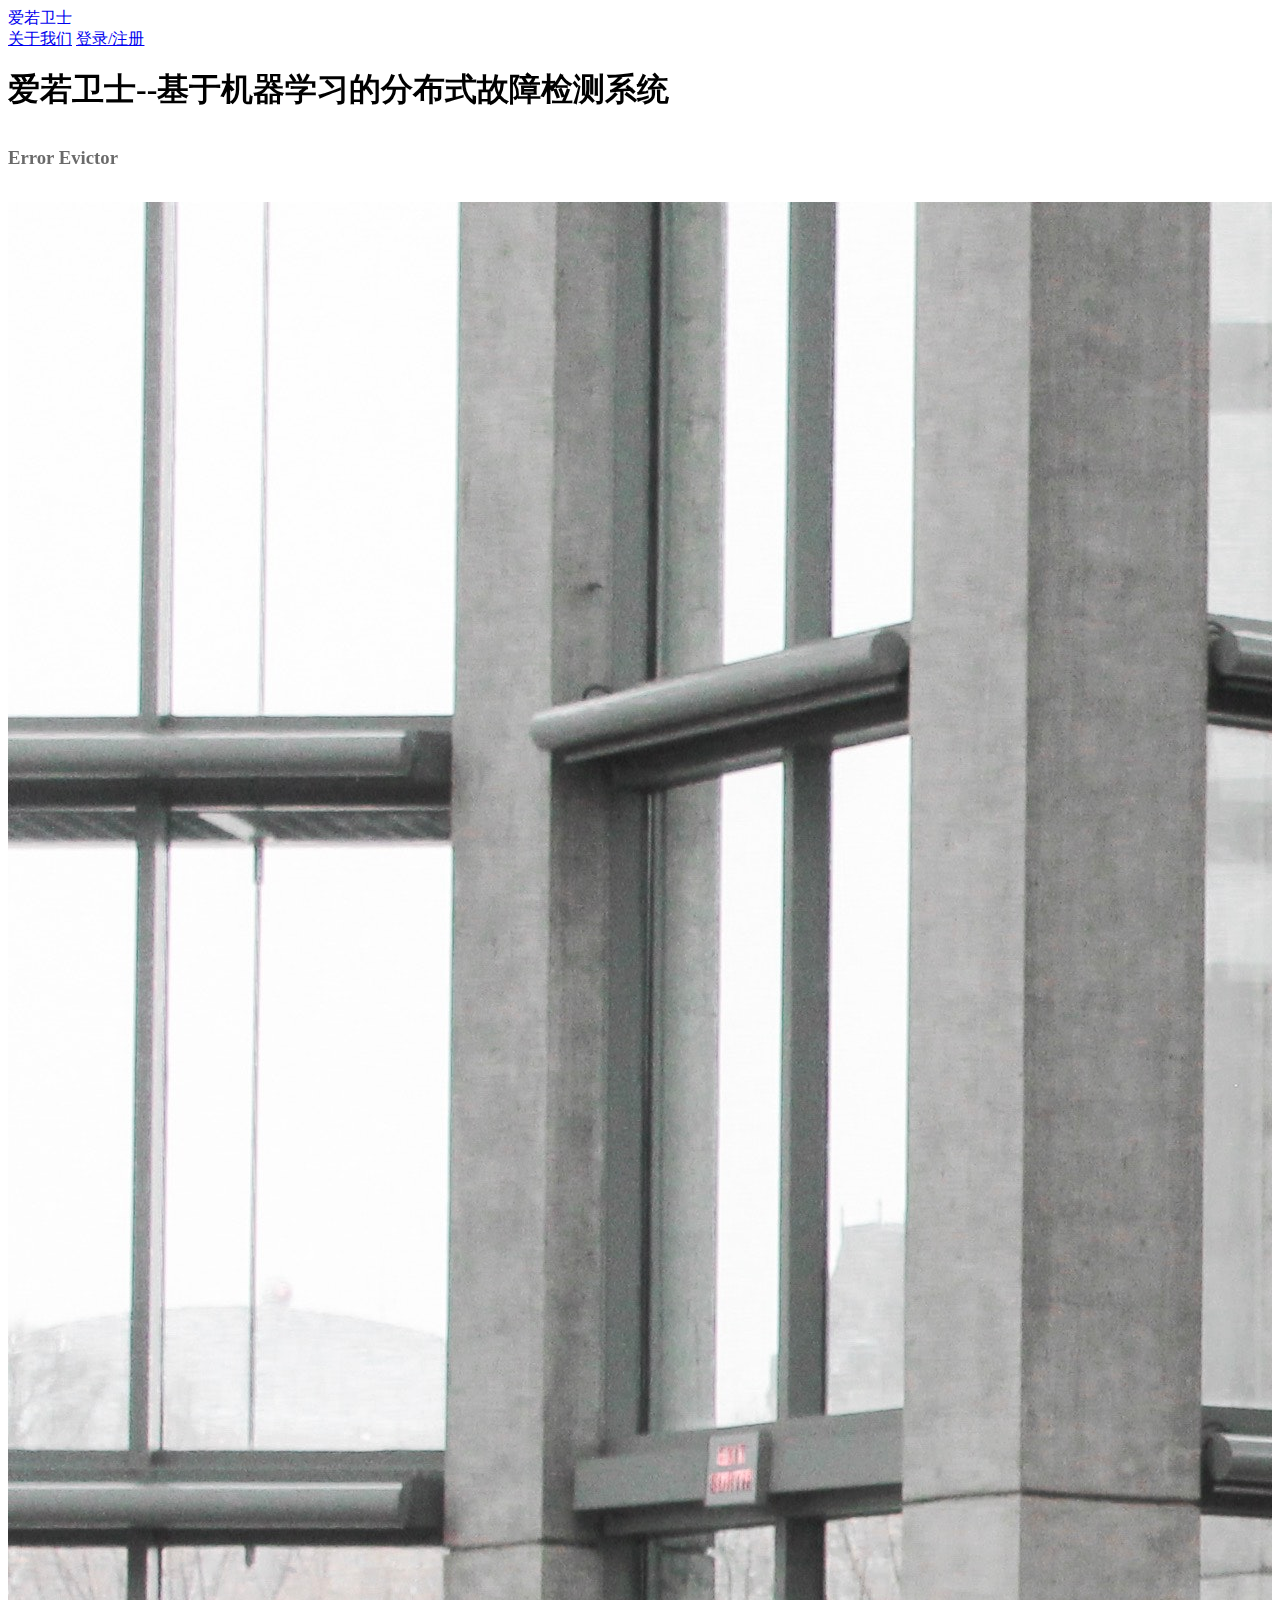
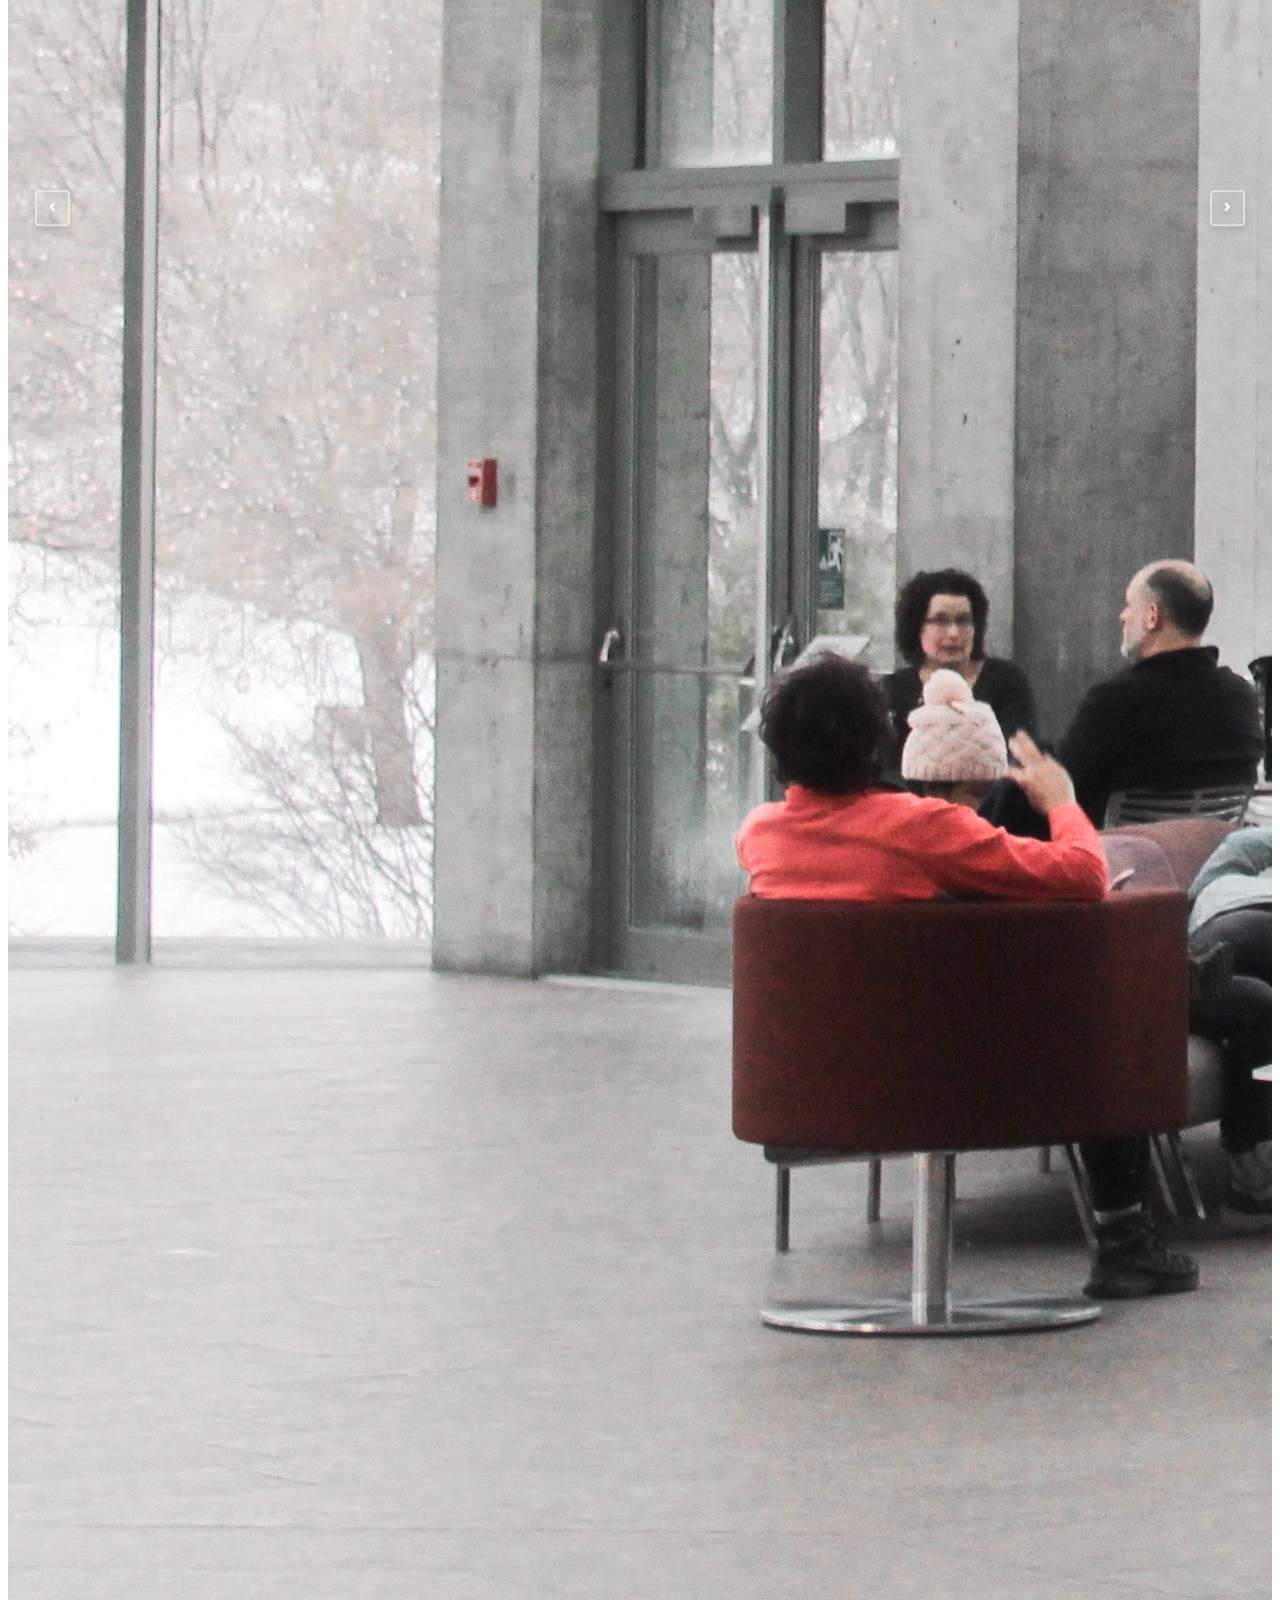
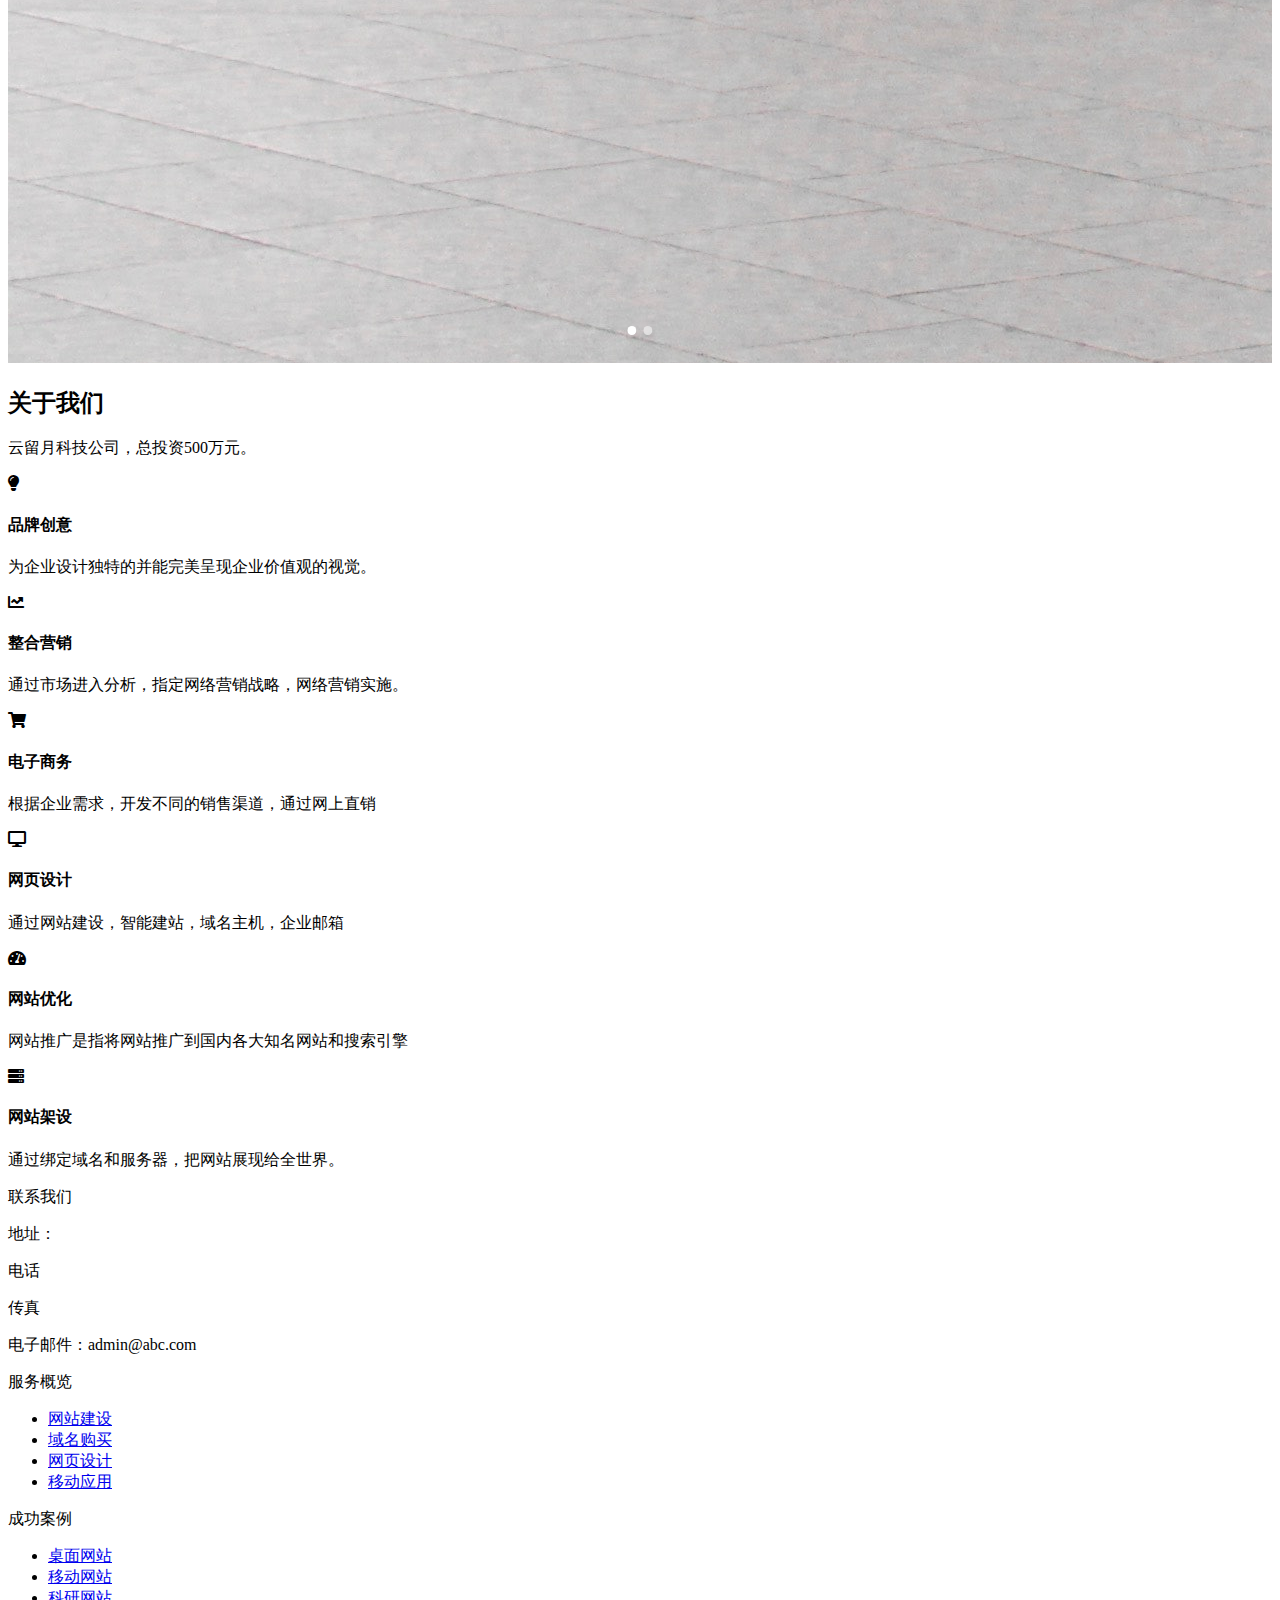
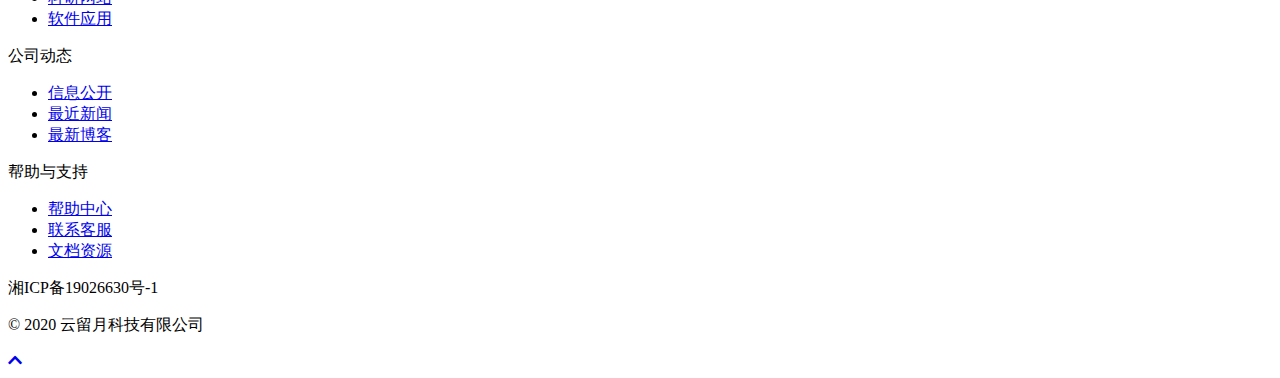
==== commit 4ecdba18: "功能页上传功能1.0" ====
--- a/index.html
+++ b/index.html
@@ -17,7 +17,7 @@
 <body>
   <!-- 网页头部 -->
   <header>
-    <a href="#home">
+    <a href="#home" style="text-decoration: none;">
       <div class="logo">
         爱若卫士
       </div>
